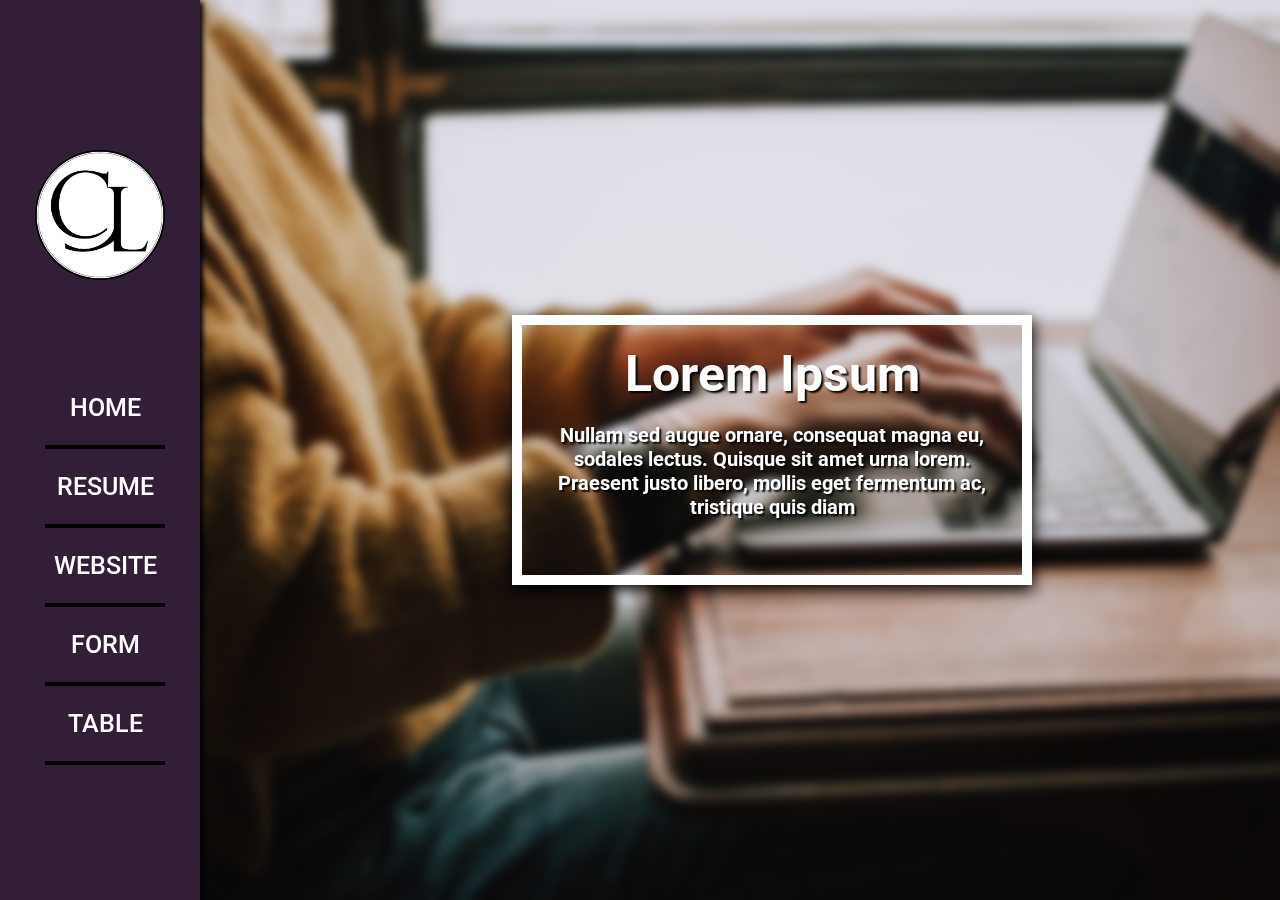
==== index.html @ 96d04996 "Final Activity" ====
<html lang="en">
<head>
    <meta charset="UTF-8">
    <meta name="viewport" content="width=device-width, initial-scale=1.0">
    <link rel="stylesheet" href="style.css">
    <title>Final Activity</title>
    <link href="https://fonts.googleapis.com/css?family=Roboto:100,100italic,300,300italic,regular,italic,500,500italic,700,700italic,900,900italic" rel="stylesheet" />
    
</head>
<body>


    <div class="sidenav">
        <img src="website\cjl.png" alt="logo">

        <div class="childnav">
        <a href="/index.html">HOME</a>
        <a href="/resume/resume.html">RESUME</a>
        <a href="/website/website.html">WEBSITE</a>
        <a href="/form/form.html">FORM</a>
        <a href="/Grade Report/grade.html">TABLE</a>
        </div>
    </div>

    <div class="title">
        <p id="main">Lorem Ipsum</p>
        <p id="sub">Nullam sed augue ornare, consequat magna eu, sodales lectus. Quisque sit amet urna lorem. Praesent justo libero, mollis eget fermentum ac, tristique quis diam</p>
        
    </div>

</body>
</html>
---- style.css ----
@import url(https://fonts.googleapis.com/css?family=Roboto:100,100italic,300,300italic,regular,italic,500,500italic,700,700italic,900,900italic);
*{
    padding: 0;
    margin: 0;
}

body{
    backdrop-filter: blur(5px);
    background-size: cover;
    background-image: url(bg.jpg)
}
.sidenav{
  box-shadow: 3px 2px 5px;
    z-index: 1;
    width: 200px;
    height: 100%;
    position: fixed;
    overflow: hidden;
    top: 0;
    left: 0;
    overflow-x: hidden;
    background-color: #331E38;
}

.sidenav img{
    padding: 150px 25px 0px 35px;
    width: 130px;
}

.childnav{
    margin-top: 90px;
    width: 200px;
    height: 50%;

}

.sidenav a {
    line-height: 3em;
    text-align: center;
    font-weight: 500;
    font-family: Roboto;
    text-decoration: none;
    font-size: 25px;
    display: block;
    color: #ffffff;
    width: 120px;
    margin-left: 45px;
    border-bottom: 4px solid black;
  }

  .sidenav a:hover {
    color: #838383;
    border-bottom: 3px solid #838383;
  }

  .title{
    text-align: center;
    top: 35%;
    left: 40%;
    position: absolute;
    width: 500px;
    height: 250px;
    border: 10px solid white;
    box-shadow: 1px 5px 15px 0px black;
  }
  .title #main{
    text-shadow: 2px 2px 2px black;
    padding: 20px 20px 20px 20px;
    color: white;
    font-family: Roboto;
    font-weight: bold;
    font-size: 50px;
  }

  .title #sub{
    text-shadow: 2px 2px 2px black;
    padding: 0px 20px 20px 20px;
    color: white;
    font-family: Roboto;
    font-weight: bold;
    font-size: 20px;
  }
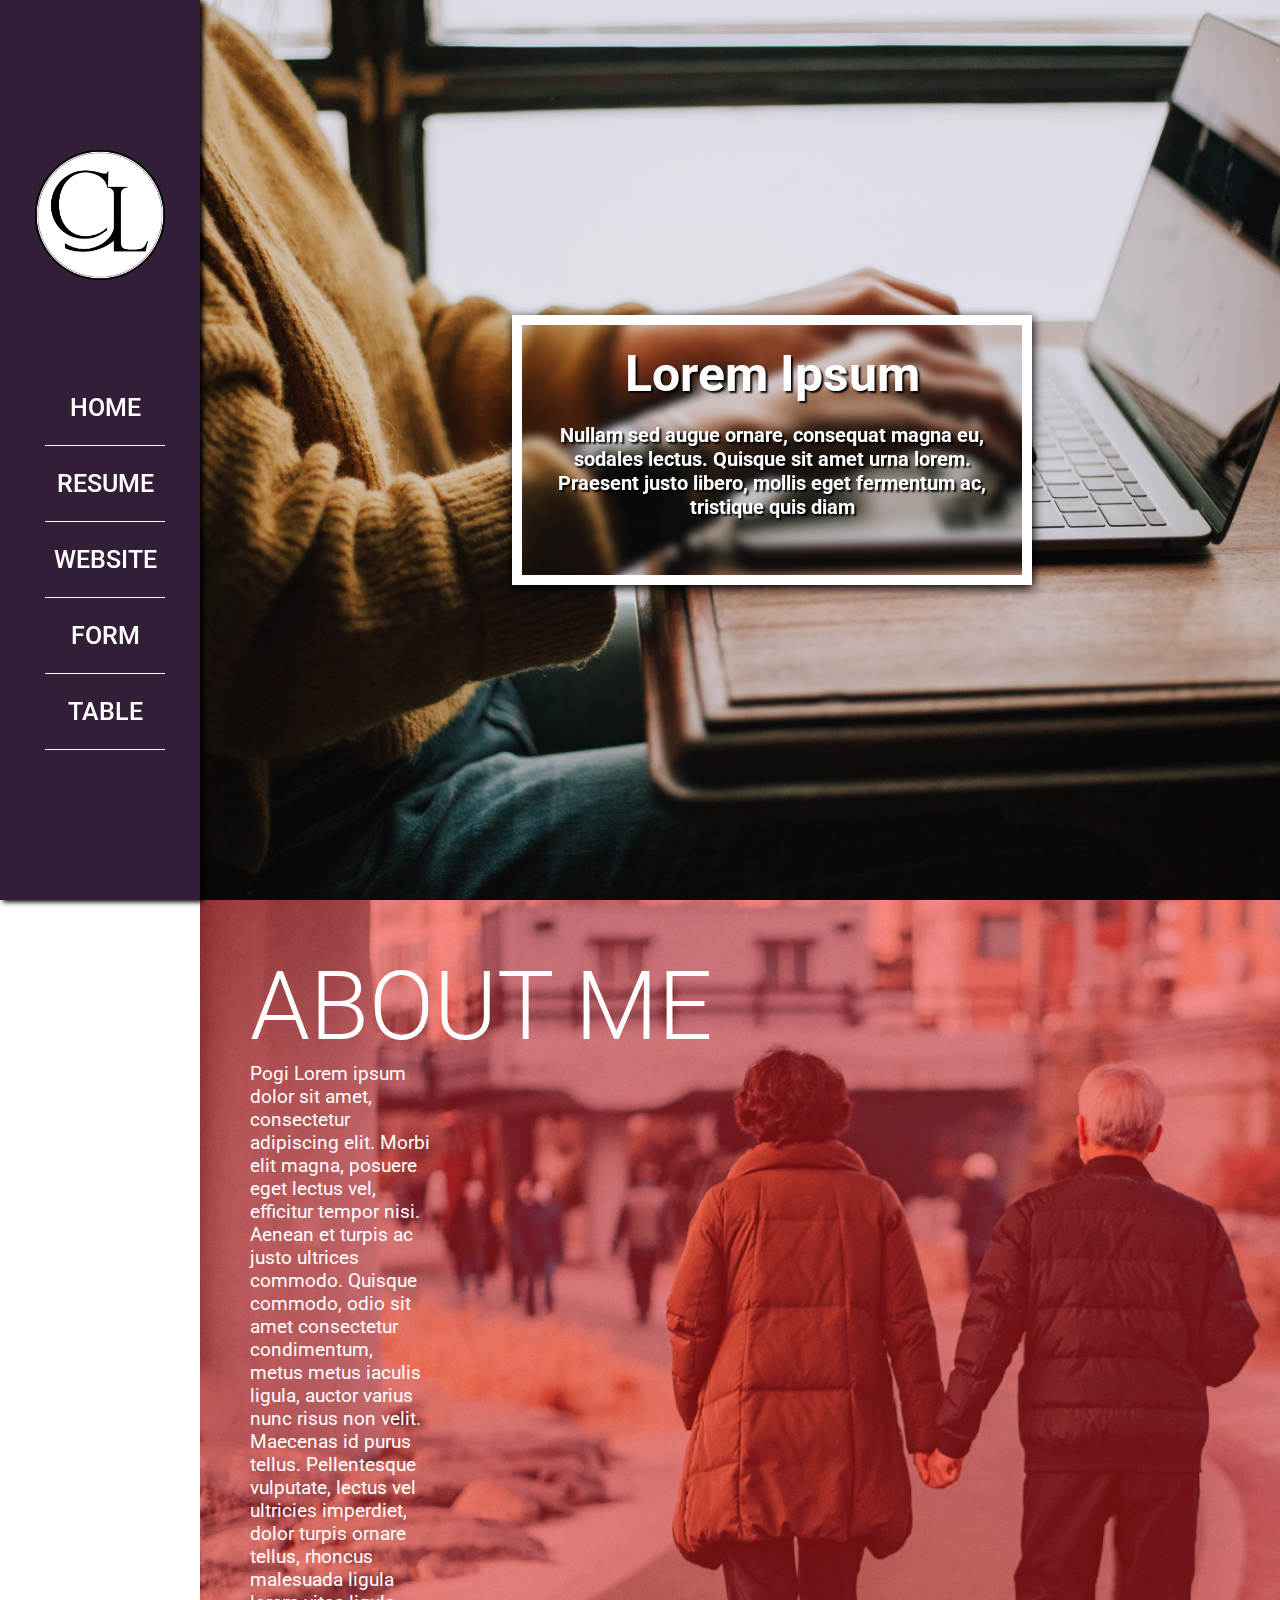
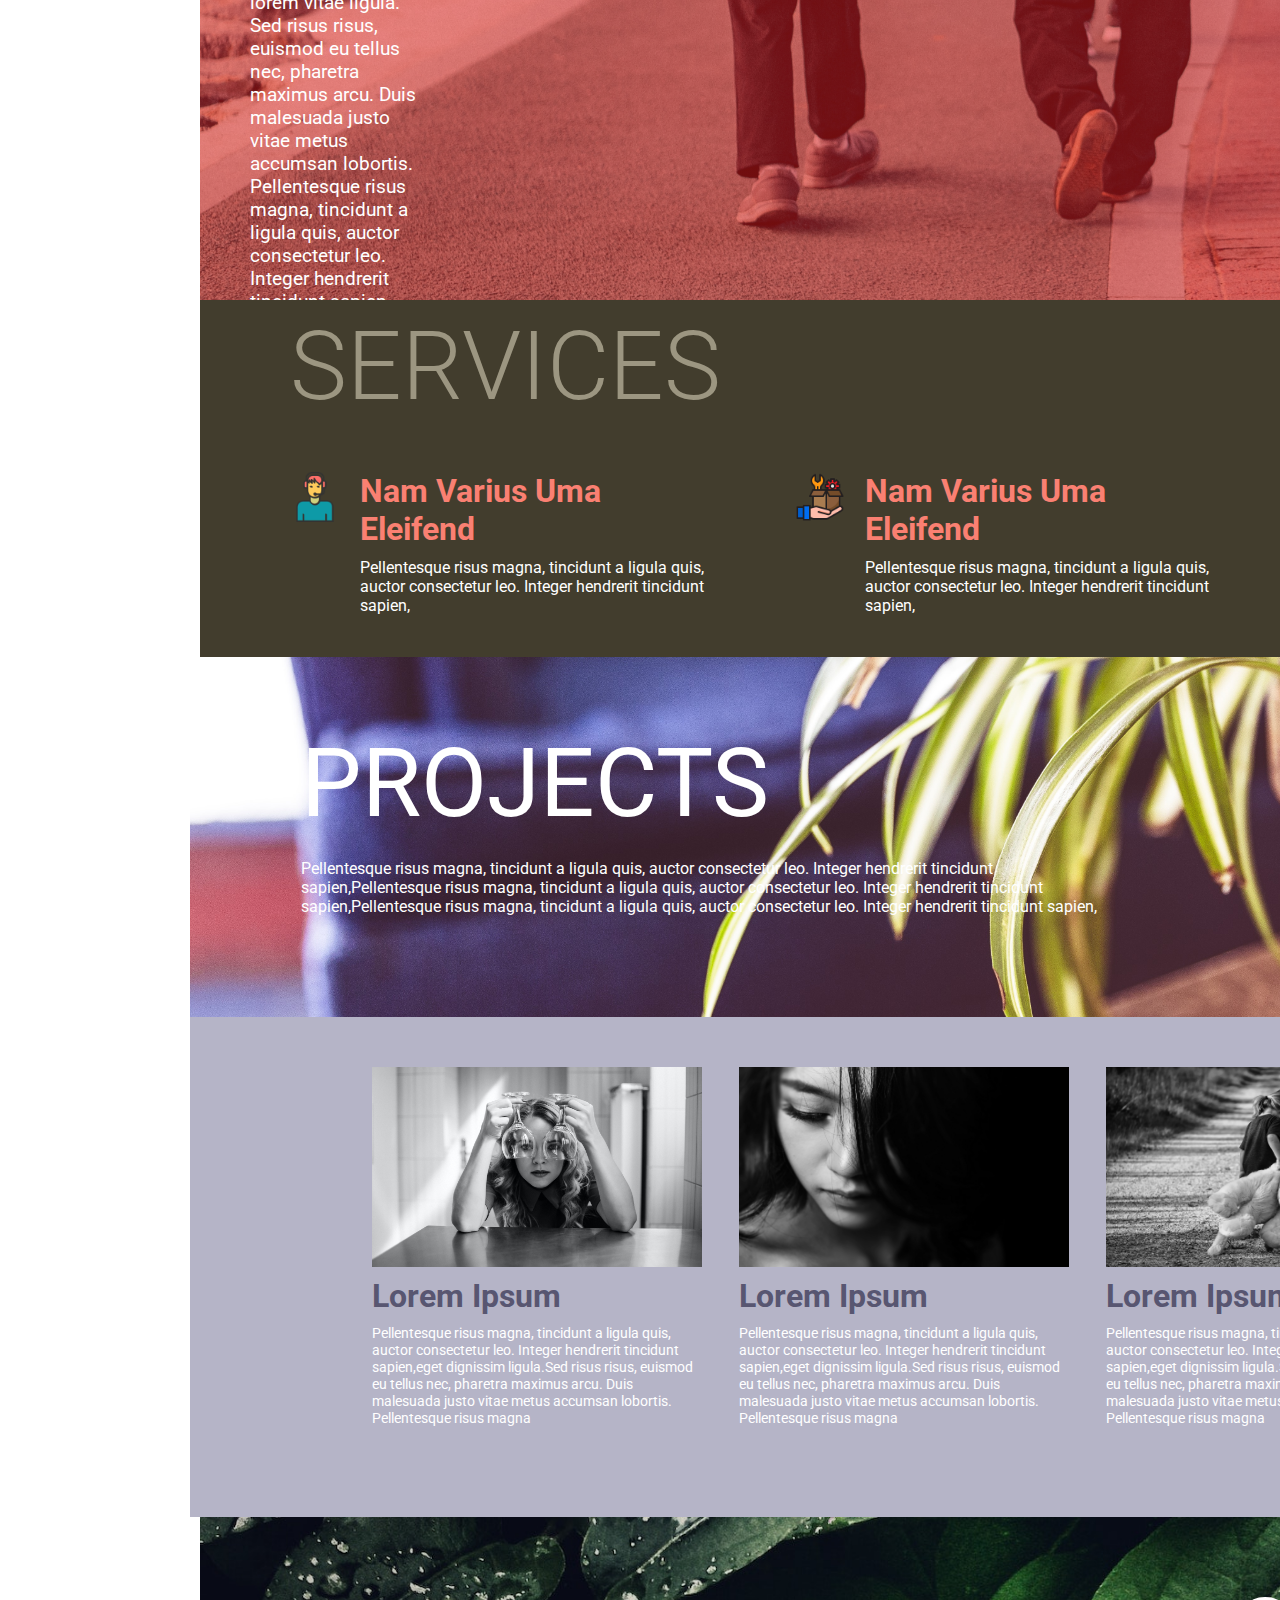
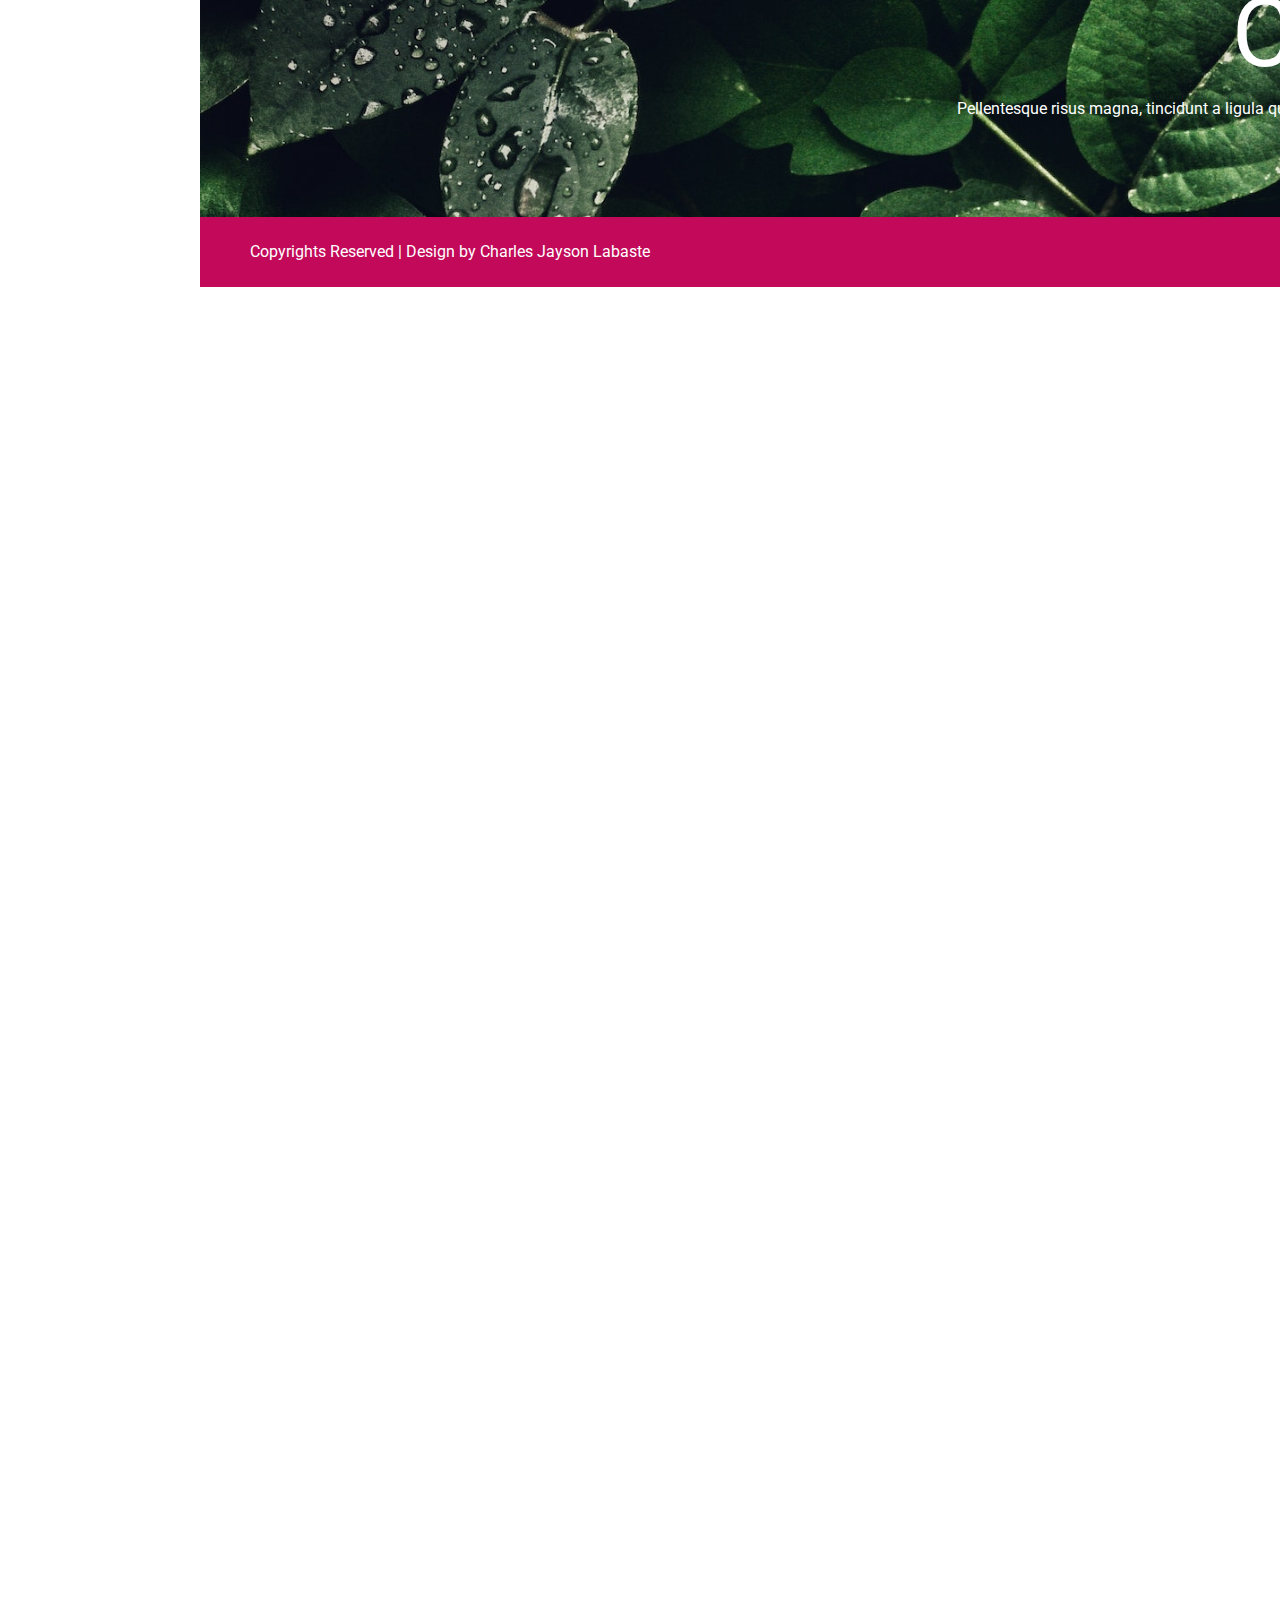
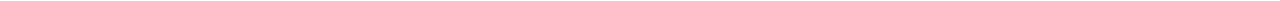
==== commit 54ce6e64: "2ND" ====
--- a/index.html
+++ b/index.html
@@ -9,24 +9,233 @@
 </head>
 <body>
 
-
-    <div class="sidenav">
+   <div class="sidebar">
         <img src="website\cjl.png" alt="logo">
-
-        <div class="childnav">
         <a href="/index.html">HOME</a>
         <a href="/resume/resume.html">RESUME</a>
         <a href="/website/website.html">WEBSITE</a>
         <a href="/form/form.html">FORM</a>
-        <a href="/Grade Report/grade.html">TABLE</a>
-        </div>
-    </div>
-
+        <a href="/Grade Report/grade.html">TABLE</a>      
+    </div> 
+
+    
+<div class="main-content">
+    <div class="home" id="section1">
     <div class="title">
         <p id="main">Lorem Ipsum</p>
         <p id="sub">Nullam sed augue ornare, consequat magna eu, sodales lectus. Quisque sit amet urna lorem. Praesent justo libero, mollis eget fermentum ac, tristique quis diam</p>
+    </div>
+</div>
+
+    <div class="about" id="section2">
+        <h1 id="caption">ABOUT ME</h1>
+        <p>Pogi Lorem ipsum dolor sit amet, consectetur adipiscing elit. 
+            Morbi elit magna, posuere eget lectus vel, 
+            efficitur tempor nisi. Aenean et turpis ac 
+            justo ultrices commodo. Quisque commodo, 
+            odio sit amet consectetur condimentum, metus 
+            metus iaculis ligula, auctor varius nunc risus
+             non velit. Maecenas id purus tellus. 
+             Pellentesque vulputate, lectus vel ultricies
+              imperdiet, dolor turpis ornare tellus, 
+              rhoncus malesuada ligula lorem vitae ligula.
+              Sed risus risus,
+                  euismod eu tellus nec, pharetra maximus arcu. 
+                  Duis malesuada justo vitae metus accumsan lobortis. 
+                  Pellentesque risus magna, tincidunt a ligula quis,
+                   auctor consectetur leo. Integer hendrerit tincidunt 
+                   sapien, eget dignissim ligula.
+              </p><br/><p>
+               Morbi at efficitur sapien. Aenean eu faucibus
+                ante. Proin sapien sapien, maximus a metus quis,
+                 vestibulum volutpat felis. Sed risus risus,
+                  euismod eu tellus nec, pharetra maximus arcu. 
+                  Duis malesuada justo vitae metus accumsan lobortis. 
+                  Pellentesque risus magna, tincidunt a ligula quis,
+                   auctor consectetur leo. Integer hendrerit tincidunt 
+                   sapien, eget dignissim ligula. Etiam interdum, massa 
+                   id cursus luctus, neque nisi euismod leo,
+                    commodo ultrices orci tellus sed eros. Vivamus 
+                    eget venenatis mauris. Vivamus euismod urna non
+                     ipsum congue elementum.Sed risus risus,
+                     euismod eu tellus nec, pharetra maximus arcu. 
+                     Duis malesuada justo vitae metus accumsan lobortis. 
+                     Pellentesque risus magna, tincidunt a ligula quis,
+                      auctor consectetur leo. Integer hendrerit tincidunt 
+                      sapien, eget dignissim ligula.Sed risus risus,
+                      euismod eu tellus nec, pharetra maximus arcu. 
+                      Duis malesuada justo vitae metus accumsan lobortis. 
+                      Pellentesque risus magna, tincidunt a ligula quis,
+                       auctor consectetur leo. Integer hendrerit tincidunt 
+                       sapien, eget dignissim ligula.</p>
+                    </p><br/><p>
+                        Morbi at efficitur sapien. Aenean eu faucibus
+                         ante. Proin sapien sapien, maximus a metus quis,
+                          vestibulum volutpat felis. Sed risus risus,
+                           euismod eu tellus nec, pharetra maximus arcu. 
+                           Duis malesuada justo vitae metus accumsan lobortis. 
+                           Pellentesque risus magna, tincidunt a ligula quis,
+                            auctor consectetur leo. Integer hendrerit tincidunt 
+                            sapien, eget dignissim ligula. Etiam interdum, massa 
+                            id cursus luctus, neque nisi euismod leo,
+                             commodo ultrices orci tellus sed eros. Vivamus 
+                             eget venenatis mauris. Vivamus euismod urna non
+                              ipsum congue elementum.Sed risus risus,
+                              euismod eu tellus nec, pharetra maximus arcu. 
+                              Duis malesuada justo vitae metus accumsan lobortis. 
+                              Pellentesque risus magna, tincidunt a ligula quis,
+                               auctor consectetur leo. Integer hendrerit tincidunt 
+                               sapien, eget dignissim ligula.Sed risus risus,
+                               euismod eu tellus nec, pharetra maximus arcu. 
+                               Duis malesuada justo vitae metus accumsan lobortis. 
+                               Pellentesque risus magna, tincidunt a ligula quis,
+                                auctor consectetur leo. Integer hendrerit tincidunt 
+                                sapien, eget dignissim ligula.</p>
+
+        </div>
+
+
+        <div class="services" id="section3">
+            <h1 id="caption2">SERVICES</h1>
+
+            <div class="sv1">
+                <img src="1.png"/>
+                <h4>Nam Varius Uma Eleifend</h4>
+                <p>Pellentesque risus magna, tincidunt a ligula quis,
+                    auctor consectetur leo. Integer hendrerit tincidunt 
+                    sapien,</p>
+            </div>
+            <div class="sv2">
+                <img src="2.png"/>
+                <h4>Nam Varius Uma Eleifend</h4>
+                <p>Pellentesque risus magna, tincidunt a ligula quis,
+                    auctor consectetur leo. Integer hendrerit tincidunt 
+                    sapien,</p>
+            </div>
+            <div class="sv3">
+                <img src="3.png"/>
+                <h4>Nam Varius Uma Eleifend</h4>
+                <p>Pellentesque risus magna, tincidunt a ligula quis,
+                    auctor consectetur leo. Integer hendrerit tincidunt 
+                    sapien,</p>
+            </div>
+            
+
+ <div class="projects" id="section4">
+        <div class="bg">
+            <h1 id="caption3">PROJECTS</h1>
+            <p id="subcap">Pellentesque risus magna, tincidunt a ligula quis,
+                auctor consectetur leo. Integer hendrerit tincidunt 
+                sapien,Pellentesque risus magna, tincidunt a ligula quis,
+                auctor consectetur leo. Integer hendrerit tincidunt 
+                sapien,Pellentesque risus magna, tincidunt a ligula quis,
+                auctor consectetur leo. Integer hendrerit tincidunt 
+                sapien,</p>
+        </div>
+
+            <div class="projects2">
+             <div class="pr1">
+                <img src="bl1.jpg"/>
+                <h4>Lorem Ipsum</h4>
+                <p>Pellentesque risus magna, tincidunt a ligula quis,
+                    auctor consectetur leo. Integer hendrerit tincidunt 
+                    sapien,eget dignissim ligula.Sed risus risus,
+                    euismod eu tellus nec, pharetra maximus arcu. 
+                    Duis malesuada justo vitae metus accumsan lobortis. 
+                    Pellentesque risus magna</p>
+                    </div>
+
+                    <div class="pr2">
+                        <img src="bl2.jpg"/>
+                        <h4>Lorem Ipsum</h4>
+                        <p>Pellentesque risus magna, tincidunt a ligula quis,
+                            auctor consectetur leo. Integer hendrerit tincidunt 
+                            sapien,eget dignissim ligula.Sed risus risus,
+                            euismod eu tellus nec, pharetra maximus arcu. 
+                            Duis malesuada justo vitae metus accumsan lobortis. 
+                            Pellentesque risus magna</p>
+                            </div>
+
+                            <div class="pr3">
+                                <img src="bl3.jpg"/>
+                                <h4>Lorem Ipsum</h4>
+                                <p>Pellentesque risus magna, tincidunt a ligula quis,
+                                    auctor consectetur leo. Integer hendrerit tincidunt 
+                                    sapien,eget dignissim ligula.Sed risus risus,
+                                    euismod eu tellus nec, pharetra maximus arcu. 
+                                    Duis malesuada justo vitae metus accumsan lobortis. 
+                                    Pellentesque risus magna</p>
+                                    </div>
+
+                                    <div class="pr4">
+                                        <img src="bl4.jpg"/>
+                                        <h4>Lorem Ipsum</h4>
+                                        <p>Pellentesque risus magna, tincidunt a ligula quis,
+                                            auctor consectetur leo. Integer hendrerit tincidunt 
+                                            sapien,eget dignissim ligula.Sed risus risus,
+                                            euismod eu tellus nec, pharetra maximus arcu. 
+                                            Duis malesuada justo vitae metus accumsan lobortis. 
+                                            Pellentesque risus magna</p>
+                                            </div>
+
+            </div>
+        </div>
         
-    </div>
+        <div class="contact" id="section5">
+            <h1 id="caption5">CONTACT ME</h1>
+                <p>Pellentesque risus magna, tincidunt a ligula quis,
+                    auctor consectetur leo. Integer hendrerit tincidunt 
+                    sapien,eget dignissim</p>
+        </div>
+
+
+        <div class="footer">
+        <p>Copyrights Reserved | Design by Charles Jayson Labaste</p>
+        <div class="social">
+            <img src="facebook.png" alt="">
+            <img src="instagram.png" alt="">
+            <img src="tik-tok.png" alt="">
+            <img src="twitter.png" alt="">
+            <img src="tumblr.png" alt="">
+            <img src="google-plus.png" alt="">
+        </div>
+
+
+
+            
+        </div>
+
+
+        </div>
+
+        
+            
+        
+
+
+
+
+
+
+</div>
+
+
+
+
+
+
+
+
+
+</div>
+
+
+
+
+
+
+
+
 
 </body>
 </html>--- a/style.css
+++ b/style.css
@@ -1,40 +1,41 @@
 @import url(https://fonts.googleapis.com/css?family=Roboto:100,100italic,300,300italic,regular,italic,500,500italic,700,700italic,900,900italic);
 *{
+  
     padding: 0;
     margin: 0;
 }
-
-body{
-    backdrop-filter: blur(5px);
-    background-size: cover;
-    background-image: url(bg.jpg)
-}
-.sidenav{
+body::-webkit-scrollbar{
+
+  display: none;
+}
+.home{
+  width: 100%;
+  height: 100%;
+  background-size: cover;
+  background-image: url(bg.jpg);
+ 
+}
+.sidebar{
+  z-index: 1;
+  position: fixed;
+  width: 200px;
+  height: 100%;
+  padding: 0px;
+  box-sizing: border-box;
   box-shadow: 3px 2px 5px;
-    z-index: 1;
-    width: 200px;
-    height: 100%;
-    position: fixed;
-    overflow: hidden;
-    top: 0;
-    left: 0;
-    overflow-x: hidden;
-    background-color: #331E38;
-}
-
-.sidenav img{
-    padding: 150px 25px 0px 35px;
+  background-color: #331E38;*/
+    
+}
+
+.sidebar img{
+    padding: 150px 25px 90px 35px;
     width: 130px;
 }
 
-.childnav{
-    margin-top: 90px;
-    width: 200px;
-    height: 50%;
-
-}
-
-.sidenav a {
+
+.sidebar a {
+  
+    text-align: center;
     line-height: 3em;
     text-align: center;
     font-weight: 500;
@@ -45,15 +46,17 @@
     color: #ffffff;
     width: 120px;
     margin-left: 45px;
-    border-bottom: 4px solid black;
-  }
-
-  .sidenav a:hover {
-    color: #838383;
-    border-bottom: 3px solid #838383;
+    border-bottom: 1px solid rgb(255, 255, 255);
+  }
+
+  .sidebar a:hover {
+    font-size: 1.5em;
+    color: #ffee00;
+    border-bottom: 0px;
   }
 
   .title{
+    backdrop-filter: blur(5px);
     text-align: center;
     top: 35%;
     left: 40%;
@@ -61,7 +64,7 @@
     width: 500px;
     height: 250px;
     border: 10px solid white;
-    box-shadow: 1px 5px 15px 0px black;
+    box-shadow: 1px 3px 10px 0px black;
   }
   .title #main{
     text-shadow: 2px 2px 2px black;
@@ -79,4 +82,254 @@
     font-family: Roboto;
     font-weight: bold;
     font-size: 20px;
-  }+  }
+
+                                             /*section 2*/
+  
+  .about{
+    background: linear-gradient(0deg, rgba(250, 29, 29, 0.45), rgba(250, 29, 29, 0.45)), url(about.jpg);
+    left: 200px;
+    margin-top: 0px;
+    background-repeat:no-repeat;
+    background-size: cover;
+    position: absolute;
+    height: 100%;
+    padding: 50px 50px 50px 50px;
+  }
+
+  .about #caption{
+    color: white;
+    font-weight: 300;
+    font-family: Roboto;
+    font-size: 6rem;
+  }
+ .about p{
+  color: white;
+    font-weight: 400;
+    font-family: Roboto;
+    font-size: 1.2rem;
+    margin-right: 800px;
+  
+ }
+
+                                            /*section 3*/
+.services::-webkit-scrollbar{
+  display: none;
+}
+.services{
+ 
+  background-color: #423d2d;
+    left: 200px;
+    margin-top: 1000px;
+    background-repeat:no-repeat;
+    background-size: cover;
+    position: absolute;
+    height: 300px;
+    padding: 10px 50px 50px 90px;
+  }
+
+  .services #caption2{
+    color:#9C9681;
+    font-weight: 300;
+    font-family: Roboto;
+    font-size: 6rem;
+    margin-bottom: 50px;
+
+  }
+
+.services .sv1{
+  display: inline-block;
+  width: 30%;
+}
+
+.services .sv2{
+  display: inline-block;
+  width: 30%;
+}
+
+.services .sv3{
+  display: inline-block;
+  width: 30%;
+}
+
+
+.services img{
+  width: 50px;
+}
+
+.services h4{
+  font-family: Roboto;
+  margin-top: -50px;
+  margin-left: 14%;
+  font-size: 2rem;
+  width: 70%;
+  color: salmon;
+}
+
+.services p{
+  font-family: Roboto;
+  margin-top: 10px;
+  margin-left: 14%;
+  font-size: 1rem;
+  width: 70%;
+  color: rgb(255, 255, 255);
+}
+
+
+                                           /*section 3*/
+
+.projects .bg{
+  overflow: hidden;
+  left: -6%;
+  background-image: url(pl2.jpg);
+    margin-top: 42px;
+    background-repeat:no-repeat;
+    background-size: cover;
+    position: relative;
+    height: 300px;
+    width: 100%;
+    padding: 10px 50px 50px 94px;
+
+  }
+
+  .projects .bg #caption3{
+    color:#ffffff;
+    font-weight: 400;
+    font-family: Roboto;
+    font-size: 6rem;
+    margin-top: 60px;
+    margin-bottom: 20px;
+    margin-left: 1%;
+
+  }
+
+  .projects .bg #subcap{
+    color:#ffffff;
+    font-weight: 400;
+    font-family: Roboto;
+    font-size: 1rem;
+    margin-bottom: 20px;
+    width: 50%;
+    margin-left: 1%;
+  }
+
+
+  .projects2{
+    overflow: hidden;
+    overflow-x: hidden;
+      align-content: center;
+      background-color: #B5B4C7;
+      margin-top: 0px;
+      position: absolute;
+      height: 300px;
+      width: 1650px;
+      padding: 50px 00px 150px 102px;
+      margin-left: -100px;
+  
+    }
+
+.projects .pr1{
+  display: inline-block;
+  width: 22%;
+}
+.projects .pr2{
+  display: inline-block;
+  width: 22%;
+}
+.projects .pr3{
+  display: inline-block;
+  width: 22%;
+}
+.projects .pr4{
+  display: inline-block;
+  width: 22%;
+}
+
+.projects img{
+  margin-right: 10px;
+  margin-left: 80px;
+  align-items: center;
+  height: 200px;
+  width: 330px;
+  padding: 0px;
+}
+
+.projects h4{
+  font-family: Roboto;
+  margin-top: 10px;
+  margin-left: 80px;
+  font-size: 2rem;
+  width: 70%;
+  color: #585671;
+}
+
+.projects p{
+  font-family: Roboto;
+  margin-top: 10px;
+  margin-left: 80px;
+  font-size: 0.9rem;
+  width: 90%;
+  color: rgb(255, 255, 255);
+}
+
+
+
+.contact{
+  overflow-x: hidden;
+  background-image: url(plantb.jpg);
+  background-repeat: no-repeat;
+  background-size: cover;
+  top: 500px;
+  margin-left: -90px;
+  width: 1720px;
+  height: 300px;
+  position: relative;
+}
+.contact #caption5{
+  color:#ffffff;
+  font-weight: 400;
+  font-family: Roboto;
+  font-size: 6rem;
+  margin-top: 60px;
+  margin-bottom: 10px;
+  margin-left: 60%;
+
+}
+
+.contact p{
+  color:#ffffff;
+  font-weight: 400;
+  font-family: Roboto;
+  font-size: 1rem;
+  margin-top: 0px;
+  margin-bottom: 20px;
+  margin-left: 44%;
+}
+
+.footer{
+  margin-left: -90px;
+  top: 490px;
+  position: relative;
+  background-color:#C2095A;
+  height: 70px;
+}
+
+.footer p{
+  padding-top: 25px;
+  font-family: Roboto;
+  margin-left: 50px;
+}
+
+.footer .social{
+  margin-top: -30px;
+  align-content: center;
+  padding-left: 1300px;
+  margin-right: 10px ;
+  width: 450px;
+}
+
+.footer .social img{
+  margin-right: 20px ;
+  width: 40px;
+
+}